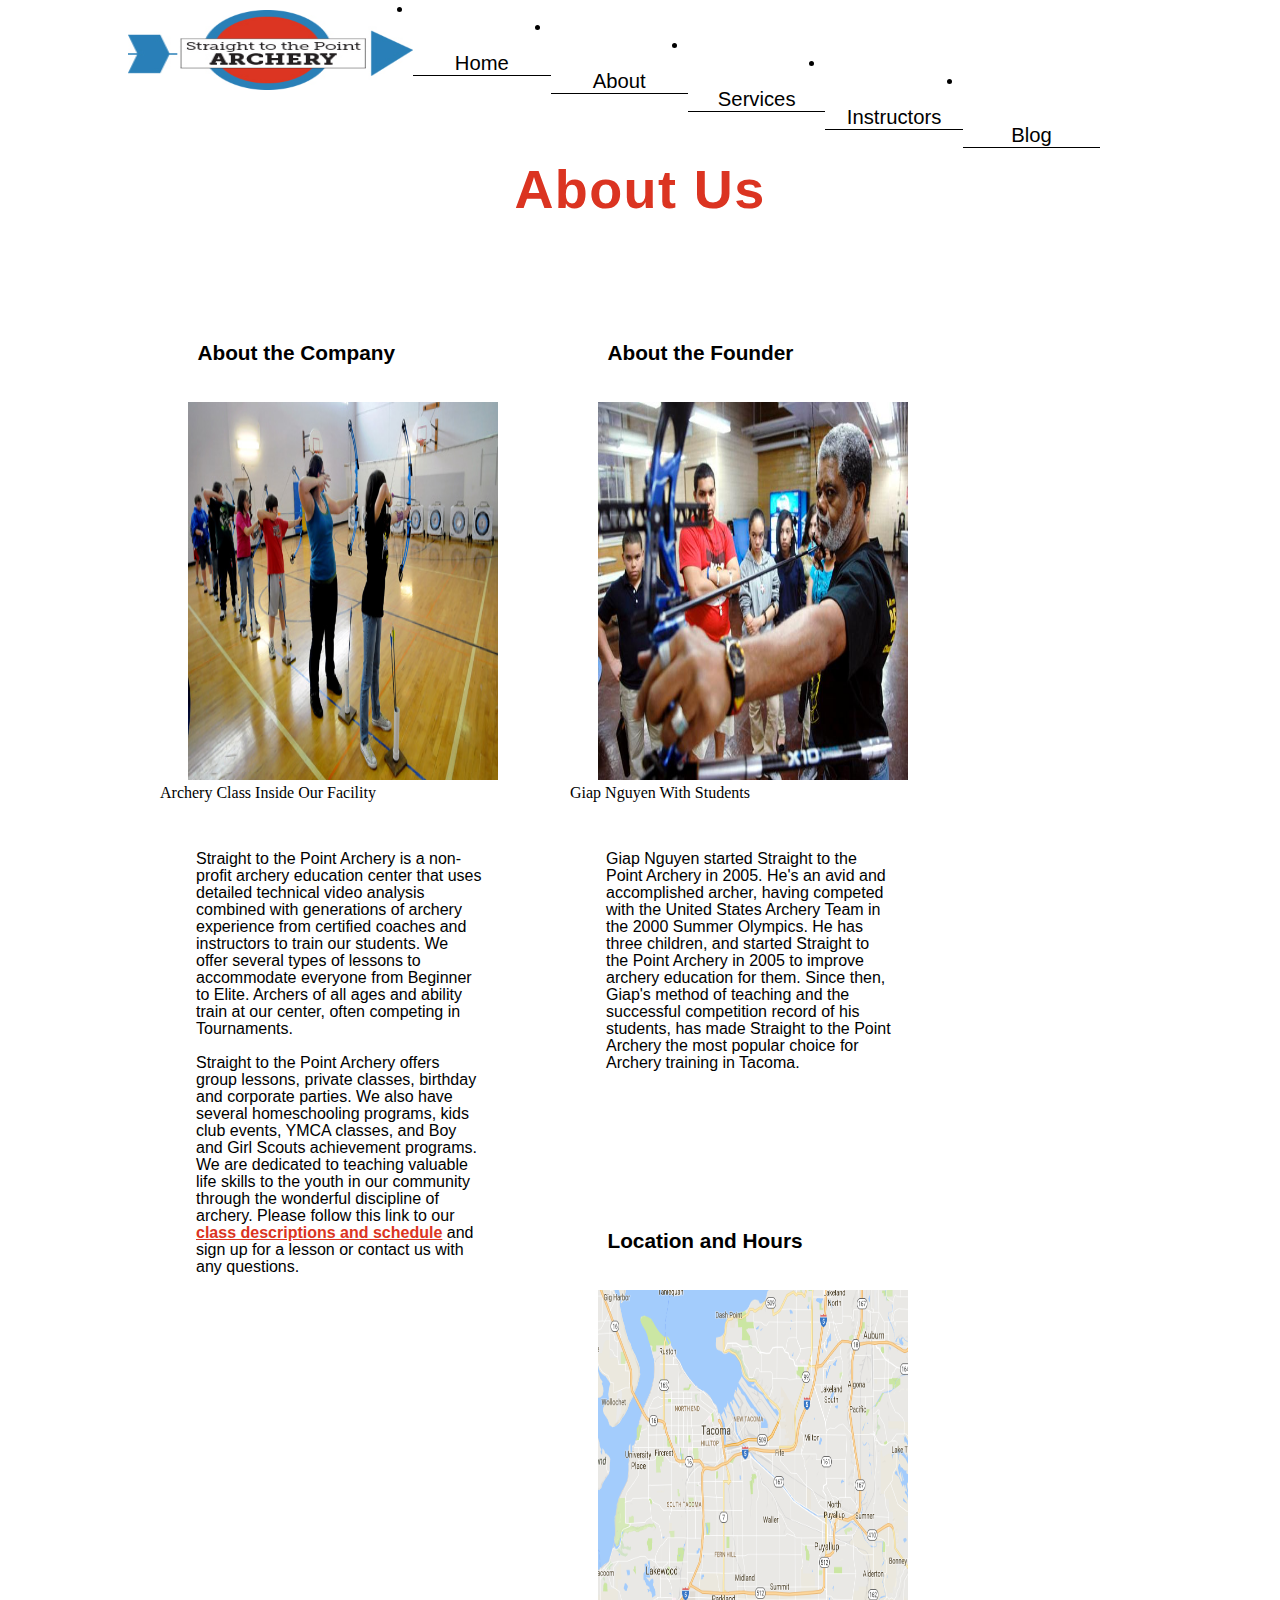
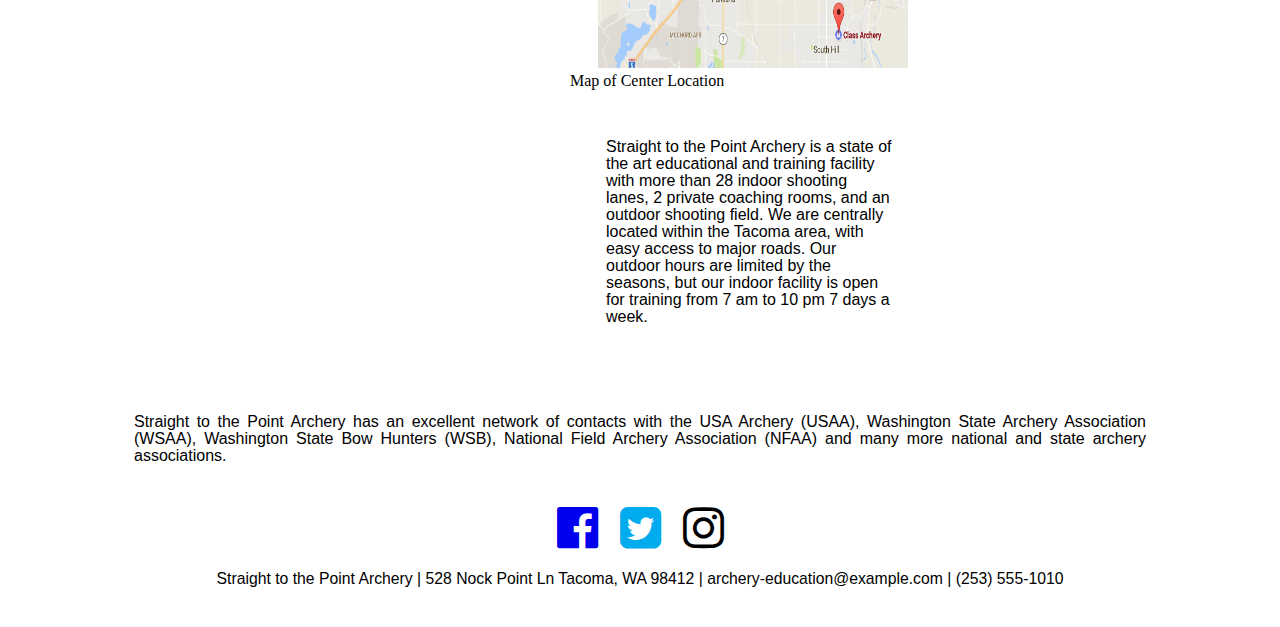
==== about.html @ cb6563d9 "Update about.html" ====
<!DOCTYPE html>
<html lang="en">
  
<head>
  <meta charset="utf-8"/>
  <title>About</title>
  <link rel="stylesheet" type="text/css" href="/meyer-reset.css">      
  <link rel="stylesheet" type="text/css" href="styles/font-awesome/css/font-awesome.min.css">
  <link rel="stylesheet" type="text/css" href="styles/stylesheet.css">
  <link rel="stylesheet" type="text/css" href="styles/header-footer.css">
  <link rel="stylesheet" type="text/css" href="styles/about-styles.css">
  
</head>
  
 <body>
   <article class="content-wrapper">
    <header>
      <!-- Logo and Nav will appear on the same "line", Header will appear below.  The logo and nav bar use responsive grids -->
      <a href="index.html"><img src="images/stplogo.jpg" alt="STP Archery Logo" id="logo" class="col span_2_of_7"></a> <!-- Make Logo Clickable and return to homepage -->
      <!-- Main navigation--> 
        <nav class="mainNav">
          <ul>
            <li><a href="index.html" class="col span_1_of_7">Home</a></li>
            <li><a href="about.html" class="col span_1_of_7">About</a></li>
            <li><a href="services.html" class="col span_1_of_7">Services</a></li>
            <li><a href="instructors.html" class="col span_1_of_7">Instructors</a></li>
            <li><a href="blog.html" class="col span_1_of_7">Blog</a></li>
          </ul>
        </nav>
      <!-- Main header on each page -->
      <h1 id="pageHeader">About Us</h1>
    </header>
   
  <div class="rowAbout">
  <section class="clearfix colAbout-1">
      <h2>About the Company</h2>
        
      <figure><img src="images/facility.jpg" alt="image of young archers training indoors" class="aboutphoto"><br>
        
             <figcaption>Archery Class Inside Our Facility</figcaption>
      </figure>
      
      <p class="mainAbout"> Straight to the Point Archery is a non-profit archery education center that uses detailed technical video analysis combined with generations of archery experience from certified coaches and instructors to train our students. We offer several types of lessons to accommodate everyone from Beginner to Elite. Archers of all ages and ability train at our center, often competing in Tournaments.<br>  
        
    <br>Straight to the Point Archery offers group lessons, private classes, birthday and corporate parties. We also have several homeschooling  programs, kids club events, YMCA classes, and Boy and Girl Scouts achievement programs. We are dedicated to teaching valuable life skills to the youth in our community through the wonderful discipline of archery. Please follow this link to our
        
        <a href="services.html" class=Aboutlink><strong>class descriptions and schedule</strong></a> 
        and sign up for a lesson or contact us with any questions.</p>
       
     </section><!-- include schedule link and facility -->
    
   <section class="clearfix colAbout-2">
        <h2>About the Founder</h2>
        
        <figure><img src="images/founder.jpg" alt="photo of Giap Nguyen aiming arrow teaching class" class="aboutphoto"><br>
        
                  <figcaption>Giap Nguyen With Students</figcaption>
        </figure>
   
      <p class="mainAbout">Giap Nguyen started Straight to the Point Archery in 2005. He's an avid and accomplished archer, having competed with the United States Archery Team in the 2000 Summer Olympics. He has three children, and  started Straight to the Point Archery in 2005 to improve archery education for them. Since then, Giap's method of teaching and the successful competition record of his students, has made Straight to the Point Archery the most popular choice for Archery training in Tacoma.</p>
     </section><!-- add links after merge -->
      
      <!-- include schedule link and facility -->
    
    
  <section class="clearfix colAbout-3">
        <h2>Location and Hours</h2>
        
        <figure><a href="#"><img src="images/map.png" alt="map of location" class="aboutphoto"></a><br>
        
                <figcaption>Map of Center Location</figcaption>
        </figure>
      
      <p class="mainAbout">Straight to the Point Archery is a state of the art educational and training facility with more than 28 indoor shooting lanes, 2 private coaching rooms, and an outdoor shooting field. We are centrally located within the Tacoma area, with easy access to major roads. Our outdoor hours are limited by the seasons, but our indoor facility is open for training from 7 am to 10 pm 7 days a week.</p>
        
   </section><!-- google maps -->
     </div>
   
   <aside>
     <p class="asideAbout">Straight to the Point Archery has an excellent network of contacts with the USA Archery (USAA), Washington State Archery Association (WSAA), Washington State Bow Hunters (WSB), National Field Archery Association (NFAA) and many more national and state archery associations. </p>
   </aside>
   
    
    <!-- add a link in the written descriptions for each image, add figcaption, float sections -->
   
 <footer class="clearfix">
      <nav id="footerNav">
        <a href="https://www.facebook.com/" target="_blank"><i class="fa fa-facebook-official fa-3x" aria-hidden="true"></i></a>
        <a href="https://twitter.com/" target="_blank"><i class="fa fa-twitter-square fa-3x" aria-hidden="true"></i></a>
        <a href="https://www.instagram.com" target="_blank"><i class="fa fa-instagram fa-3x" aria-hidden="true"></i></a>
      </nav>
      <!-- Email and Phone Number on click will automatically open a new email or start a phone call (assuming the client is a mobile device) respectively  -->
      <p>Straight to the Point Archery | 528 Nock Point Ln Tacoma, WA 98412 | <a href="mailto:archery-education@example.com">archery-education@example.com</a> | <a href="tel:(253)555-1010">(253) 555-1010</a></p>
    </footer>
 </article>
   
  </body>
</html>
---- styles/stylesheet.css ----
* {
  margin: 0 auto;
  padding: 0;
  box-sizing: border-box;
}

.content-wrapper {
  width: 80%;
  margin: auto;
}

.mainNav a {
  text-align: center;
  font-size: 3vh;
  margin-top: 5.1%;
  text-decoration: none;
  color: black;
}

#pageHeader {
  clear: both;
  text-align: center;
  font-size: 6vh;
  margin: 0px 0px 10px 0px;
}

a img {
  height: 80px;
}

h1 {
  color: #db3421;
  margin: 0px 0px 20px 0px;
  font-family: sans-serif;
  letter-spacing: 1.4px;
}

figure img {
  height: 190px;
  margin: 0px 20px 0px 10px;
  padding: 0px 50px 0px 18px;
}

h3 {
  font-family: sans-serif;
  text-align: center;
  margin: 5px 0px 10px 0px;
  font-weight: normal;
  font-size: 22px;
}

p {
  font-family: sans-serif;
  text-align: justify;
  font-size: 16px;
  margin: 0px 0px 40px 0px;
  padding: 0px 6px 0px 6px;
  line-height: 17px;
}

i {
  margin: 0px 9px 18px 9px;
}

footer #footerNav {
  text-align: center;
  clear: both;
}
footer p, footer p a {
  text-align: center;
  font-size: 1.75vh;
  text-decoration: none;
  color: black;
}
.fa-facebook-square {
    color: #3b5998;
}
.fa-twitter-square {
    color: #00aced;
}
.fa-instagram { 
  color: black; 
}


/*  SECTIONS  */
.section {
	clear: both;
	padding: 0px;
	margin: 0px;
}

/*  COLUMN SETUP  */
.col {
	display: block;
	float:left;
	margin: 1% 0% 1% 1%;
}
.col:first-child { margin-left: 0; }

/*  GROUPING  */

/*  GRID OF SEVEN  */
.span_7_of_7 {
	width: 100%;
}

.span_6_of_7 {
  	width: 85.57%;
}

.span_5_of_7 {
  	width: 71.14%;
}

.span_4_of_7 {
  	width: 56.71%;
}

.span_3_of_7 {
  	width: 42.28%;
}

.span_2_of_7 {
  	width: 27.85%;
}

.span_1_of_7 {
  width: 13.42%;
  border-bottom: 1px black solid;
}

/* Every row is 90% as wide as it's parent, the <article> */

figure.row {
  width: 90%;
  margin: auto;
}

/* clearfix styles to keep the row figures from collapsing, since all their children are floated */
figure.row:after {
  content:"";
  display: table;
  clear: both;
}

/* this selector selects all figures that have a class name beginning with 'col2_'

^ = means it is the regular expression syntax, another way of saying "starts with this string" */

figure[class^='col2_'] {
  float: left;
  background-color: white;
  border: 2px solid white;
}

figure.col2_1_of_3 {
  width: 33.3333%;
}
figure.col2_1_of_2 {
  width: 50%;
}
figure.col2_1_of_4 {
  width: 25%;
}
figure.col2_3_of_4 {
  width: 75%;
}



/*  GO FULL WIDTH BELOW 480 PIXELS */
@media only screen and (max-width: 480px) {
  .col {  margin: 1% 0 1% 0%; }
  .span_1_of_7, .span_2_of_7, .span_3_of_7, .span_4_of_7, .span_5_of_7, .span_6_of_7, .span_7_of_7 { width: 100%; }
  #mainNav a {font-size: 2em;}
  .span_1_of_7 {border: none;}
}
---- styles/header-footer.css ----
/* Content wrapper for all html pages */
.content-wrapper {
  width: 80%;
  margin: auto;
}

/* Reusable code for all headers and footers */
.mainNav a {
  text-align: center;
  font-family: 'Source Sans Pro', sans-serif;
  font-size: 2.25vh;
  margin-top: 5.1%;
  text-decoration: none;
  color: black;
}
#pageHeader {
  clear: both;
  text-align: center;
  font-size: 6vh;
  font-family: 'Source Sans Pro', sans-serif;
  color: #db3421;
  margin-bottom: 5%;
}
footer {
  clear: both;
}
footer #footerNav {
  text-align: center;
}
footer p, footer p a {
  text-align: center;
  font-size: 1.75vh;
  font-family: 'Source Sans Pro', sans-serif;
  text-decoration: none;
  color: black;
}

/* Set the colors of the company logos */
.fa-facebook-square {
    color: #3b5998;
}
.fa-twitter-square {
    color: #00aced;
}
.fa-instagram { 
  color: black; 
}

/* Code for responsive grids.  Remove the classes not in use on these pages (e.g. span_3_of_7).  Group of 7 is in use on all site headers while group of 3 is used by the blog specifically */ 

/*  SECTIONS  */
.section {
	clear: both;
	padding: 0px;
	margin: 0px;
}

/*  COLUMN SETUP  */
.col {
	display: block;
	float:left;
	margin: 1% 0 1% 1%;
}
.col:first-child { margin-left: 0; }

/*  GROUPING  */
.group:before,
.group:after { content:""; display:table; }
.group:after { clear:both;}
.group { zoom:1; /* For IE 6/7 */ }
/*  GRID OF SEVEN  */

.span_2_of_7 {
  	width: 27.85%;
}

.span_1_of_7 {
  width: 13.42%;
  border-bottom: 1px black solid;
}

/*  GO FULL WIDTH BELOW 720 PIXELS and change some formating when on mobile */
@media only screen and (max-width: 720px) {
  .col {  margin: 1% 0 1% 0%; }
  .span_1_of_7, .span_2_of_7{ width: 100%; }

  .mainNav a {font-size: 4vh;}
  .span_1_of_7 {border: none;}
}
---- styles/about-styles.css ----
* {
    box-sizing: border-box;
}

body {
      margin: 0;
      padding: 0;
}
.content-wrapper {
                  width:80%;
                  margin:auto;
}
h1 {
    text-align:center;
    font-family: "Source Sans Pro", sans-serif;
    color: #db3421;
    background-color: white;
    font-size: 2.5rem;
    padding: inherit;
    margin: auto;
}


.rowAbout::after {
              content: "";
              clear: both;
              display: table;
}
.colAbout-1 {width:33.33%;}
.colAbout-2 {width:66.66%;}
.colAbout-3 {width:99.99%;}

[class*="colAbout-"] {
        width:42vh;
        float:left;
        display:inline;
        padding:1em;
        margin:1em;
}


.clearfix:after {
  content: "";    
  display: block;    
  clear: all; 
}

h2 {
  font-family: 'Source Sans Pro', sans-serif;
  text-align:left;
  font-size: 1.3rem;
  padding: .5em;
  margin: 1.3em;
}

.aboutphoto { 
      width: 42vh;
      height: 42vh;
 
}
.Aboutlink {
      color:#db3421;
      background-color: white;
      
}

.mainAbout {
  font-family:'Source Sans Pro', sans-serif;
  font-size: 1rem;
  text-align:left;
  padding: 1em;
  margin-left: 1.25em;
  margin-right: .5em;
  margin-top: 2em
}

.asideAbout {
  clear:both;
}


footer {
  clear:both;
}
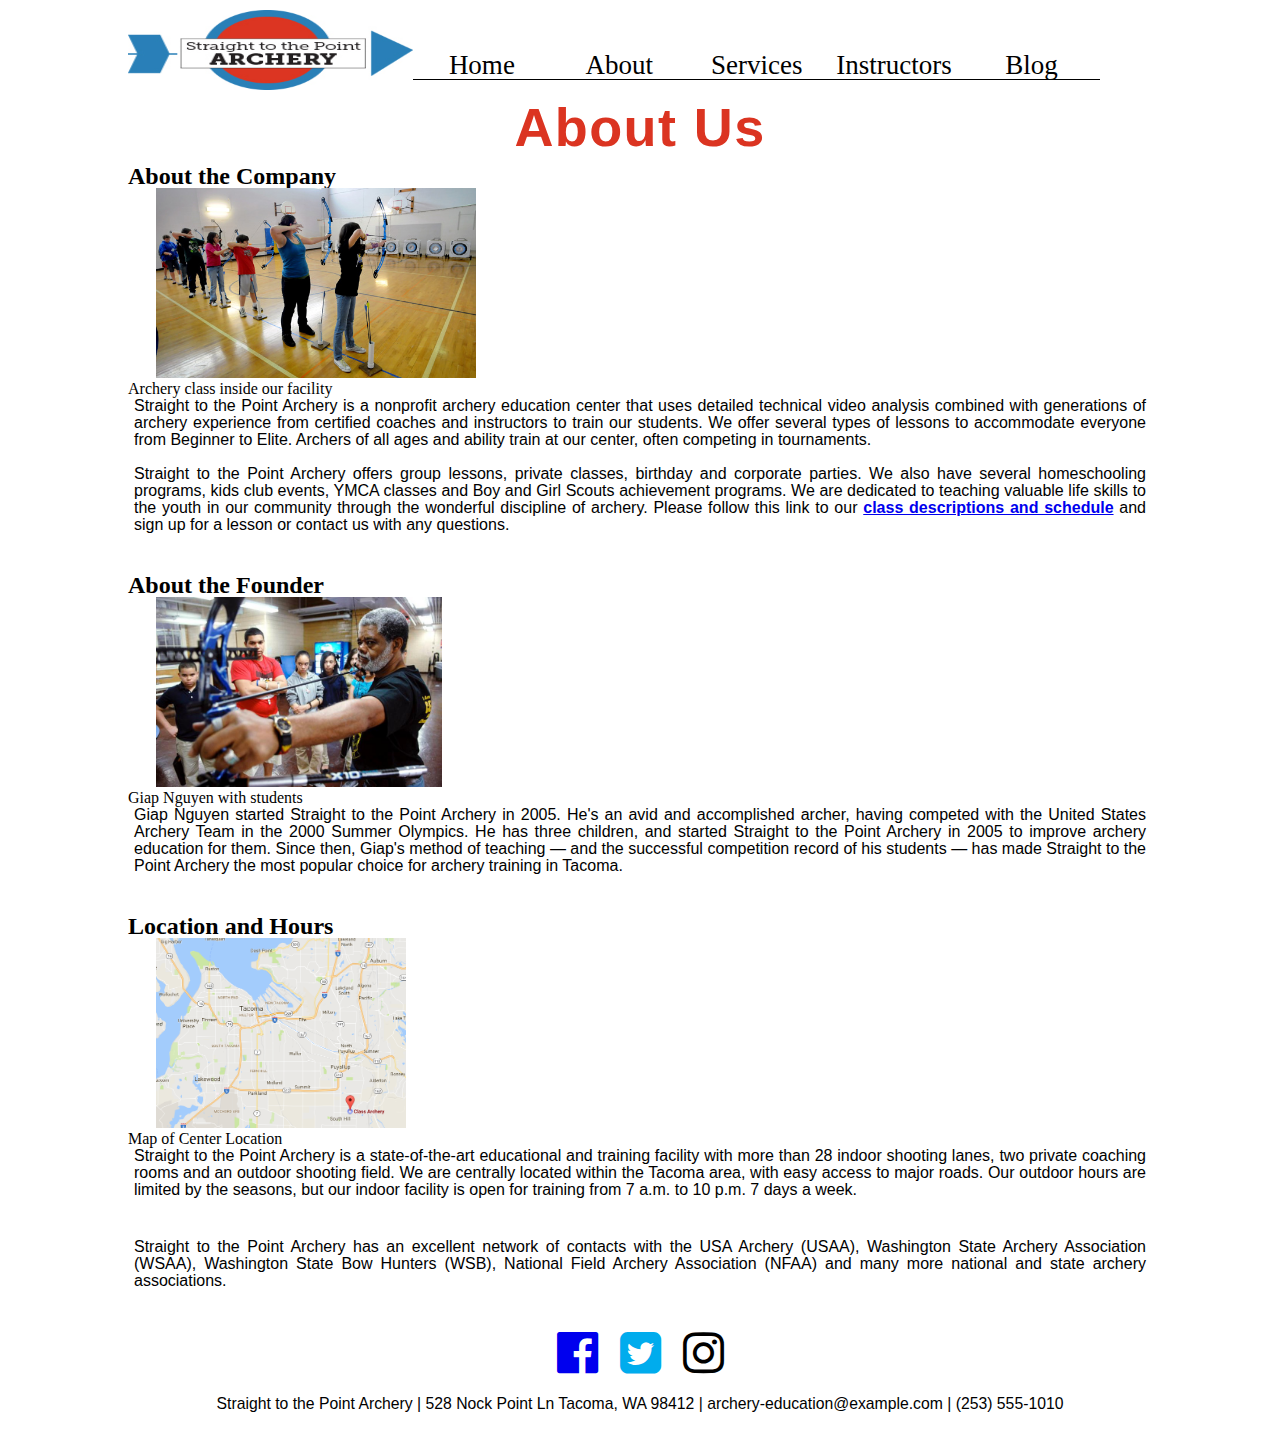
==== commit a8605e7d: "Merge branch 'master' into cye-working" ====
--- a/about.html
+++ b/about.html
@@ -2,31 +2,32 @@
 <html lang="en">
   
 <head>
-  <meta charset="utf-8"/>
+  <meta charset="UTF-8"/>
   <title>About</title>
-  <link rel="stylesheet" type="text/css" href="/meyer-reset.css">      
+<link href="https://fonts.googleapis.com/css?family=Source+Sans+Pro:400,600,900" rel="stylesheet">
+  <link rel="stylesheet" type="text/css" href="styles/meyer-reset.css">
   <link rel="stylesheet" type="text/css" href="styles/font-awesome/css/font-awesome.min.css">
   <link rel="stylesheet" type="text/css" href="styles/stylesheet.css">
-  <link rel="stylesheet" type="text/css" href="styles/header-footer.css">
+  <link rel="stylesheet" type="text/css" href="styles/header-footer.css>
   <link rel="stylesheet" type="text/css" href="styles/about-styles.css">
   
 </head>
   
  <body>
-   <article class="content-wrapper">
-    <header>
-      <!-- Logo and Nav will appear on the same "line", Header will appear below.  The logo and nav bar use responsive grids -->
-      <a href="index.html"><img src="images/stplogo.jpg" alt="STP Archery Logo" id="logo" class="col span_2_of_7"></a> <!-- Make Logo Clickable and return to homepage -->
-      <!-- Main navigation--> 
-        <nav class="mainNav">
-          <ul>
-            <li><a href="index.html" class="col span_1_of_7">Home</a></li>
-            <li><a href="about.html" class="col span_1_of_7">About</a></li>
-            <li><a href="services.html" class="col span_1_of_7">Services</a></li>
-            <li><a href="instructors.html" class="col span_1_of_7">Instructors</a></li>
-            <li><a href="blog.html" class="col span_1_of_7">Blog</a></li>
-          </ul>
-        </nav>
+    <article class="content-wrapper">
+  <header>
+    <!-- Logo and Nav will appear on the same "line", Header will appear below.  The logo and nav bar use responsive grids -->
+    <a href="index.html"><img src="images/stplogo.jpg" alt="STP Archery Logo" id="logo" class="col span_2_of_7"></a> <!-- Make Logo Clickable and return to homepage -->
+    <!-- Main navigation -->
+      <nav class="mainNav">
+        <ul>
+          <li><a href="index.html" class="col span_1_of_7">Home</a></li>
+          <li><a href="about.html" class="col span_1_of_7">About</a></li>
+          <li><a href="services.html" class="col span_1_of_7">Services</a></li>
+          <li><a href="instructors.html" class="col span_1_of_7">Instructors</a></li>
+          <li><a href="blog.html" class="col span_1_of_7">Blog</a></li>
+        </ul>
+      </nav>
       <!-- Main header on each page -->
       <h1 id="pageHeader">About Us</h1>
     </header>
@@ -37,12 +38,12 @@
         
       <figure><img src="images/facility.jpg" alt="image of young archers training indoors" class="aboutphoto"><br>
         
-             <figcaption>Archery Class Inside Our Facility</figcaption>
+             <figcaption>Archery class inside our facility</figcaption>
       </figure>
       
-      <p class="mainAbout"> Straight to the Point Archery is a non-profit archery education center that uses detailed technical video analysis combined with generations of archery experience from certified coaches and instructors to train our students. We offer several types of lessons to accommodate everyone from Beginner to Elite. Archers of all ages and ability train at our center, often competing in Tournaments.<br>  
+      <p class="mainAbout"> Straight to the Point Archery is a nonprofit archery education center that uses detailed technical video analysis combined with generations of archery experience from certified coaches and instructors to train our students. We offer several types of lessons to accommodate everyone from Beginner to Elite. Archers of all ages and ability train at our center, often competing in tournaments.<br>  
         
-    <br>Straight to the Point Archery offers group lessons, private classes, birthday and corporate parties. We also have several homeschooling  programs, kids club events, YMCA classes, and Boy and Girl Scouts achievement programs. We are dedicated to teaching valuable life skills to the youth in our community through the wonderful discipline of archery. Please follow this link to our
+    <br>Straight to the Point Archery offers group lessons, private classes, birthday and corporate parties. We also have several homeschooling  programs, kids club events, YMCA classes and Boy and Girl Scouts achievement programs. We are dedicated to teaching valuable life skills to the youth in our community through the wonderful discipline of archery. Please follow this link to our
         
         <a href="services.html" class=Aboutlink><strong>class descriptions and schedule</strong></a> 
         and sign up for a lesson or contact us with any questions.</p>
@@ -54,10 +55,10 @@
         
         <figure><img src="images/founder.jpg" alt="photo of Giap Nguyen aiming arrow teaching class" class="aboutphoto"><br>
         
-                  <figcaption>Giap Nguyen With Students</figcaption>
+                  <figcaption>Giap Nguyen with students</figcaption>
         </figure>
    
-      <p class="mainAbout">Giap Nguyen started Straight to the Point Archery in 2005. He's an avid and accomplished archer, having competed with the United States Archery Team in the 2000 Summer Olympics. He has three children, and  started Straight to the Point Archery in 2005 to improve archery education for them. Since then, Giap's method of teaching and the successful competition record of his students, has made Straight to the Point Archery the most popular choice for Archery training in Tacoma.</p>
+      <p class="mainAbout">Giap Nguyen started Straight to the Point Archery in 2005. He's an avid and accomplished archer, having competed with the United States Archery Team in the 2000 Summer Olympics. He has three children, and  started Straight to the Point Archery in 2005 to improve archery education for them. Since then, Giap's method of teaching — and the successful competition record of his students — has made Straight to the Point Archery the most popular choice for archery training in Tacoma.</p>
      </section><!-- add links after merge -->
       
       <!-- include schedule link and facility -->
@@ -71,7 +72,7 @@
                 <figcaption>Map of Center Location</figcaption>
         </figure>
       
-      <p class="mainAbout">Straight to the Point Archery is a state of the art educational and training facility with more than 28 indoor shooting lanes, 2 private coaching rooms, and an outdoor shooting field. We are centrally located within the Tacoma area, with easy access to major roads. Our outdoor hours are limited by the seasons, but our indoor facility is open for training from 7 am to 10 pm 7 days a week.</p>
+      <p class="mainAbout">Straight to the Point Archery is a state-of-the-art educational and training facility with more than 28 indoor shooting lanes, two private coaching rooms and an outdoor shooting field. We are centrally located within the Tacoma area, with easy access to major roads. Our outdoor hours are limited by the seasons, but our indoor facility is open for training from 7 a.m. to 10 p.m. 7 days a week.</p>
         
    </section><!-- google maps -->
      </div>
@@ -83,6 +84,9 @@
     
     <!-- add a link in the written descriptions for each image, add figcaption, float sections -->
    
+
+                          
+                          
  <footer class="clearfix">
       <nav id="footerNav">
         <a href="https://www.facebook.com/" target="_blank"><i class="fa fa-facebook-official fa-3x" aria-hidden="true"></i></a>
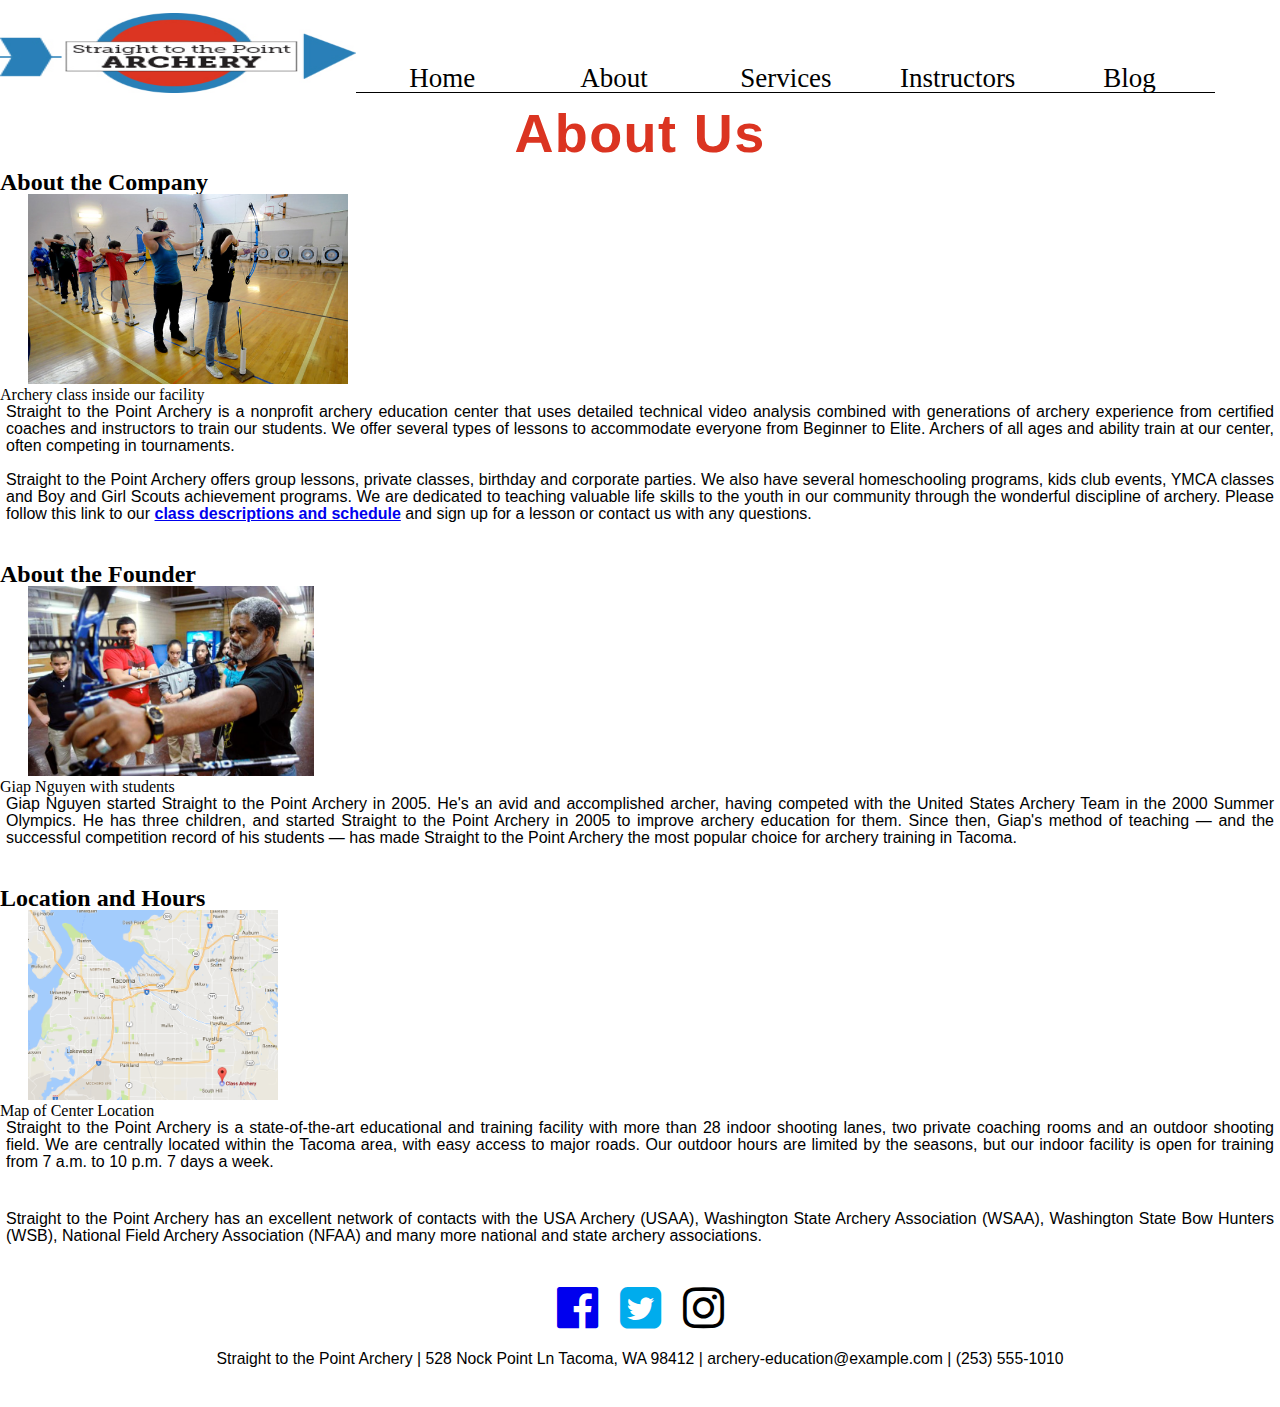
==== commit ef0a2663: "Update about.html" ====
--- a/about.html
+++ b/about.html
@@ -4,12 +4,12 @@
 <head>
   <meta charset="UTF-8"/>
   <title>About</title>
-<link href="https://fonts.googleapis.com/css?family=Source+Sans+Pro:400,600,900" rel="stylesheet">
+  <link href="https://fonts.googleapis.com/css?family=Source+Sans+Pro:400,600,900" rel="stylesheet">
   <link rel="stylesheet" type="text/css" href="styles/meyer-reset.css">
   <link rel="stylesheet" type="text/css" href="styles/font-awesome/css/font-awesome.min.css">
   <link rel="stylesheet" type="text/css" href="styles/stylesheet.css">
   <link rel="stylesheet" type="text/css" href="styles/header-footer.css>
-  <link rel="stylesheet" type="text/css" href="styles/about-styles.css">
+  <link rel="stylesheet" type="text/css" href="styles/about-styles.css>
   
 </head>
   
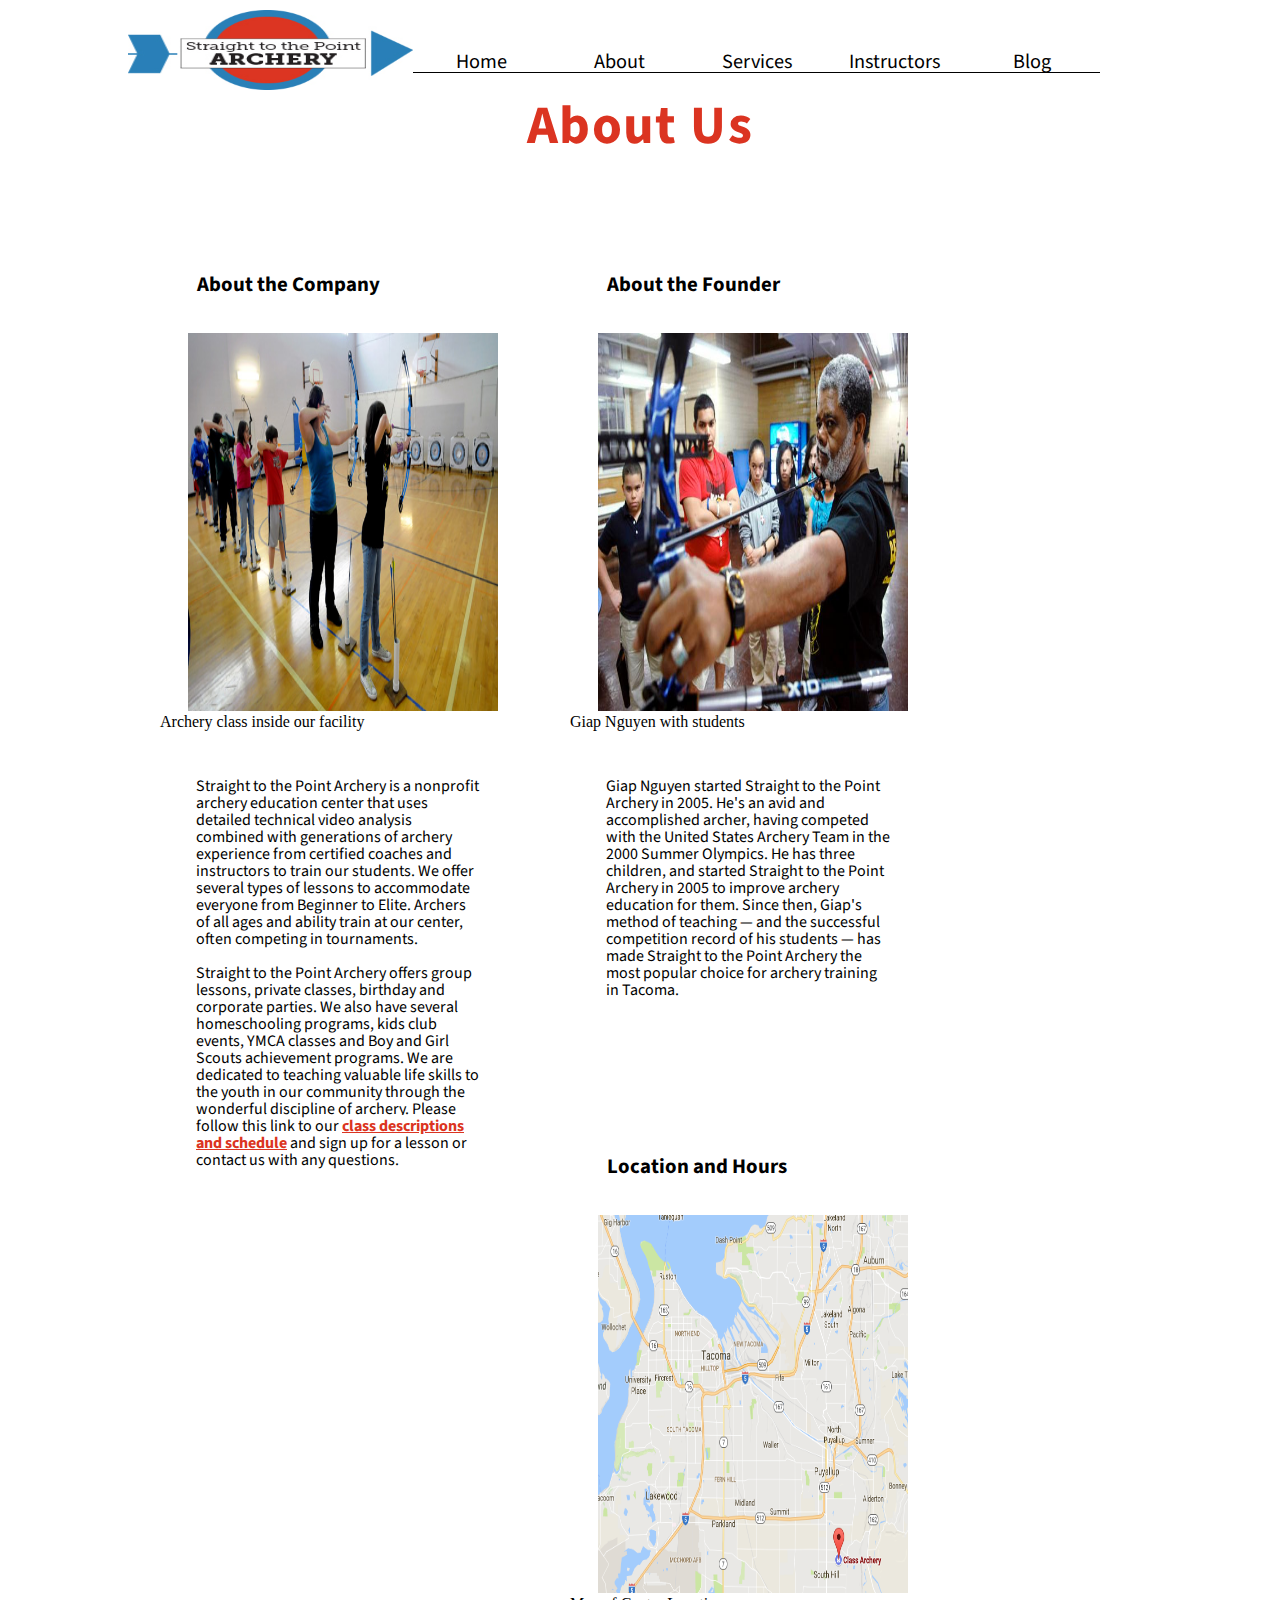
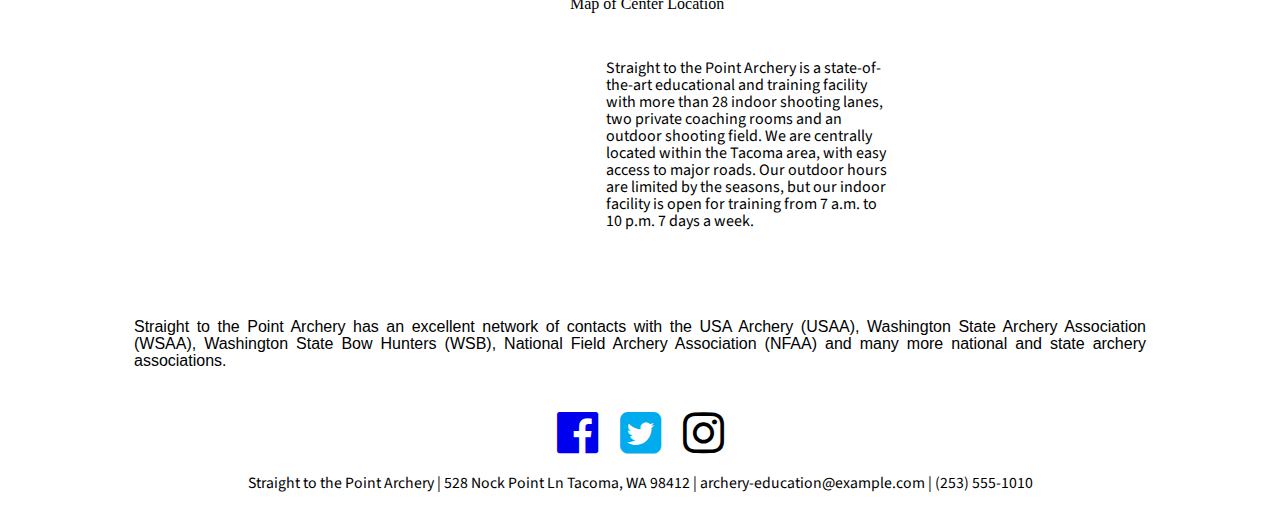
==== commit 180f6d8e: "Update about.html" ====
--- a/about.html
+++ b/about.html
@@ -4,12 +4,13 @@
 <head>
   <meta charset="UTF-8"/>
   <title>About</title>
-  <link href="https://fonts.googleapis.com/css?family=Source+Sans+Pro:400,600,900" rel="stylesheet">
+  
   <link rel="stylesheet" type="text/css" href="styles/meyer-reset.css">
   <link rel="stylesheet" type="text/css" href="styles/font-awesome/css/font-awesome.min.css">
+  <link href="https://fonts.googleapis.com/css?family=Source+Sans+Pro:400,600,900" rel="stylesheet">
   <link rel="stylesheet" type="text/css" href="styles/stylesheet.css">
-  <link rel="stylesheet" type="text/css" href="styles/header-footer.css>
-  <link rel="stylesheet" type="text/css" href="styles/about-styles.css>
+  <link rel="stylesheet" type="text/css" href="styles/header-footer.css">
+  <link rel="stylesheet" type="text/css" href="styles/about-styles.css">
   
 </head>
   
--- a/styles/header-footer.css
+++ b/styles/header-footer.css
@@ -0,0 +1,90 @@
+
+/* Content wrapper for all html pages */
+.content-wrapper {
+  width: 80%;
+  margin: auto;
+}
+
+/* Reusable code for all headers and footers */
+.mainNav a {
+  text-align: center;
+  font-family: 'Source Sans Pro', sans-serif;
+  font-size: 2.25vh;
+  margin-top: 5.1%;
+  text-decoration: none;
+  color: black;
+}
+#pageHeader {
+  clear: both;
+  text-align: center;
+  font-size: 6vh;
+  font-family: 'Source Sans Pro', sans-serif;
+  color: #db3421;
+  margin-bottom: 5%;
+}
+footer {
+  clear: both;
+}
+footer #footerNav {
+  text-align: center;
+}
+footer p, footer p a {
+  text-align: center;
+  font-size: 1.75vh;
+  font-family: 'Source Sans Pro', sans-serif;
+  text-decoration: none;
+  color: black;
+}
+
+/* Set the colors of the company logos */
+.fa-facebook-square {
+    color: #3b5998;
+}
+.fa-twitter-square {
+    color: #00aced;
+}
+.fa-instagram { 
+  color: black; 
+}
+
+/* Code for responsive grids.  Remove the classes not in use on these pages (e.g. span_3_of_7).  Group of 7 is in use on all site headers while group of 3 is used by the blog specifically */ 
+
+/*  SECTIONS  */
+.section {
+	clear: both;
+	padding: 0px;
+	margin: 0px;
+}
+
+/*  COLUMN SETUP  */
+.col {
+	display: block;
+	float:left;
+	margin: 1% 0 1% 1%;
+}
+.col:first-child { margin-left: 0; }
+
+/*  GROUPING  */
+.group:before,
+.group:after { content:""; display:table; }
+.group:after { clear:both;}
+.group { zoom:1; /* For IE 6/7 */ }
+/*  GRID OF SEVEN  */
+
+.span_2_of_7 {
+  	width: 27.85%;
+}
+
+.span_1_of_7 {
+  width: 13.42%;
+  border-bottom: 1px black solid;
+}
+
+/*  GO FULL WIDTH BELOW 720 PIXELS and change some formating when on mobile */
+@media only screen and (max-width: 720px) {
+  .col {  margin: 1% 0 1% 0%; }
+  .span_1_of_7, .span_2_of_7{ width: 100%; }
+
+  .mainNav a {font-size: 4vh;}
+  .span_1_of_7 {border: none;}
+}--- a/styles/about-styles.css
+++ b/styles/about-styles.css
@@ -0,0 +1,87 @@
+* {
+    box-sizing: border-box;
+}
+
+body {
+      margin: 0;
+      padding: 0;
+}
+.content-wrapper {
+                  width:80%;
+                  margin:auto;
+}
+h1 {
+    text-align:center;
+    font-family: "Source Sans Pro", sans-serif;
+    color: #db3421;
+    background-color: white;
+    font-size: 2.5rem;
+    padding: inherit;
+    margin: auto;
+}
+
+
+.rowAbout::after {
+              content: "";
+              clear: both;
+              display: table;
+}
+.colAbout-1 {width:33.33%;}
+.colAbout-2 {width:66.66%;}
+.colAbout-3 {width:99.99%;}
+
+[class*="colAbout-"] {
+        width:42vh;
+        float:left;
+        display:inline;
+        padding:1em;
+        margin:1em;
+}
+
+
+.clearfix:after {
+  content: "";    
+  display: block;    
+  clear: all; 
+}
+
+h2 {
+  font-family: 'Source Sans Pro', sans-serif;
+  text-align:left;
+  font-size: 1.3rem;
+  padding: .5em;
+  margin: 1.3em;
+}
+
+.aboutphoto { 
+      width: 42vh;
+      height: 42vh;
+ 
+}
+.Aboutlink {
+      color:#db3421;
+      background-color: white;
+      
+}
+
+.mainAbout {
+  font-family:'Source Sans Pro', sans-serif;
+  font-size: 1rem;
+  text-align:left;
+  padding: 1em;
+  margin-left: 1.25em;
+  margin-right: .5em;
+  margin-top: 2em
+}
+
+.asideAbout {
+  clear:both;
+}
+
+
+footer {
+  clear:both;
+}
+
+
+
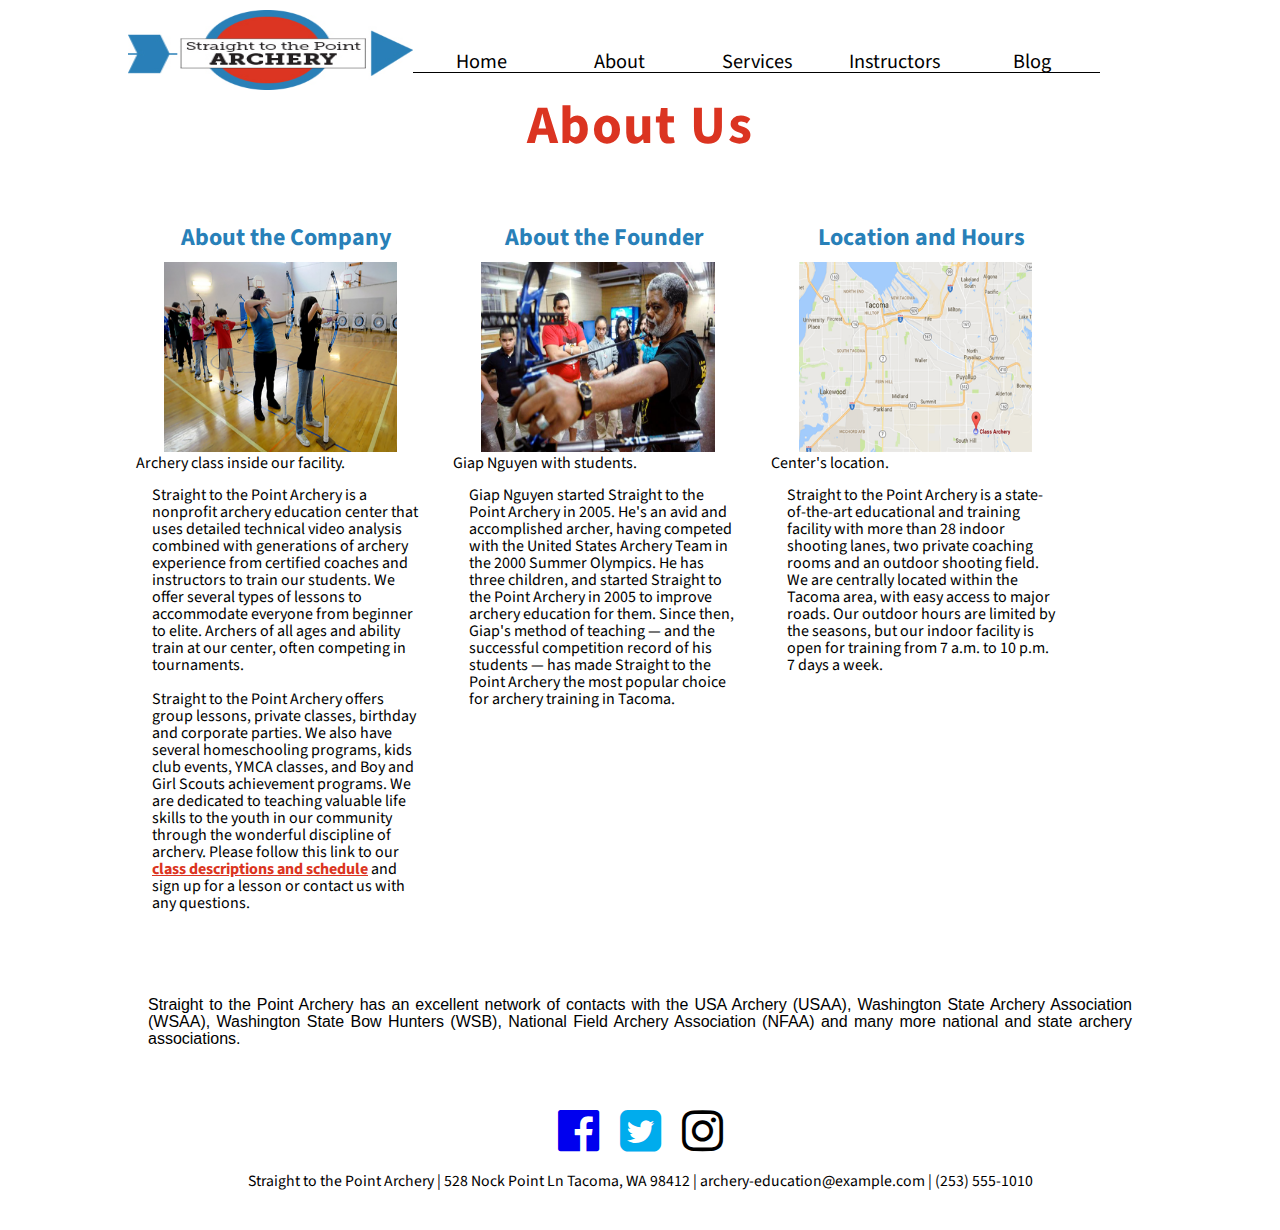
==== commit d1c38e75: "Font/styles fixes" ====
--- a/about.html
+++ b/about.html
@@ -2,33 +2,32 @@
 <html lang="en">
   
 <head>
-  <meta charset="UTF-8"/>
+  <meta charset="utf-8"/>
   <title>About</title>
-  
+  <link href="https://fonts.googleapis.com/css?family=Source+Sans+Pro:400,600,900" rel="stylesheet">
   <link rel="stylesheet" type="text/css" href="styles/meyer-reset.css">
   <link rel="stylesheet" type="text/css" href="styles/font-awesome/css/font-awesome.min.css">
-  <link href="https://fonts.googleapis.com/css?family=Source+Sans+Pro:400,600,900" rel="stylesheet">
   <link rel="stylesheet" type="text/css" href="styles/stylesheet.css">
+  <link rel="stylesheet" type="text/css" href="styles/about-styles.css">
   <link rel="stylesheet" type="text/css" href="styles/header-footer.css">
-  <link rel="stylesheet" type="text/css" href="styles/about-styles.css">
   
 </head>
   
  <body>
-    <article class="content-wrapper">
-  <header>
-    <!-- Logo and Nav will appear on the same "line", Header will appear below.  The logo and nav bar use responsive grids -->
-    <a href="index.html"><img src="images/stplogo.jpg" alt="STP Archery Logo" id="logo" class="col span_2_of_7"></a> <!-- Make Logo Clickable and return to homepage -->
-    <!-- Main navigation -->
-      <nav class="mainNav">
-        <ul>
-          <li><a href="index.html" class="col span_1_of_7">Home</a></li>
-          <li><a href="about.html" class="col span_1_of_7">About</a></li>
-          <li><a href="services.html" class="col span_1_of_7">Services</a></li>
-          <li><a href="instructors.html" class="col span_1_of_7">Instructors</a></li>
-          <li><a href="blog.html" class="col span_1_of_7">Blog</a></li>
-        </ul>
-      </nav>
+   <article class="content-wrapper">
+    <header>
+      <!-- Logo and Nav will appear on the same "line", Header will appear below.  The logo and nav bar use responsive grids -->
+      <a href="index.html"><img src="images/stplogo.jpg" alt="STP Archery Logo" id="logo" class="col span_2_of_7"></a> <!-- Make Logo Clickable and return to homepage -->
+      <!-- Main navigation--> 
+        <nav class="mainNav">
+          <ul>
+            <li><a href="index.html" class="col span_1_of_7">Home</a></li>
+            <li><a href="about.html" class="col span_1_of_7">About</a></li>
+            <li><a href="services.html" class="col span_1_of_7">Services</a></li>
+            <li><a href="instructors.html" class="col span_1_of_7">Instructors</a></li>
+            <li><a href="blog.html" class="col span_1_of_7">Blog</a></li>
+          </ul>
+        </nav>
       <!-- Main header on each page -->
       <h1 id="pageHeader">About Us</h1>
     </header>
@@ -37,14 +36,14 @@
   <section class="clearfix colAbout-1">
       <h2>About the Company</h2>
         
-      <figure><img src="images/facility.jpg" alt="image of young archers training indoors" class="aboutphoto"><br>
+      <figure><img src="images/facility_cropped.jpg" alt="image of young archers training indoors" class="aboutphoto"><br>
         
-             <figcaption>Archery class inside our facility</figcaption>
+        <figcaption>Archery class inside our facility.</figcaption>
       </figure>
       
-      <p class="mainAbout"> Straight to the Point Archery is a nonprofit archery education center that uses detailed technical video analysis combined with generations of archery experience from certified coaches and instructors to train our students. We offer several types of lessons to accommodate everyone from Beginner to Elite. Archers of all ages and ability train at our center, often competing in tournaments.<br>  
+      <p class="mainAbout"> Straight to the Point Archery is a nonprofit archery education center that uses detailed technical video analysis combined with generations of archery experience from certified coaches and instructors to train our students. We offer several types of lessons to accommodate everyone from beginner to elite. Archers of all ages and ability train at our center, often competing in tournaments.<br>  
         
-    <br>Straight to the Point Archery offers group lessons, private classes, birthday and corporate parties. We also have several homeschooling  programs, kids club events, YMCA classes and Boy and Girl Scouts achievement programs. We are dedicated to teaching valuable life skills to the youth in our community through the wonderful discipline of archery. Please follow this link to our
+    <br>Straight to the Point Archery offers group lessons, private classes, birthday and corporate parties. We also have several homeschooling  programs, kids club events, YMCA classes, and Boy and Girl Scouts achievement programs. We are dedicated to teaching valuable life skills to the youth in our community through the wonderful discipline of archery. Please follow this link to our
         
         <a href="services.html" class=Aboutlink><strong>class descriptions and schedule</strong></a> 
         and sign up for a lesson or contact us with any questions.</p>
@@ -56,22 +55,22 @@
         
         <figure><img src="images/founder.jpg" alt="photo of Giap Nguyen aiming arrow teaching class" class="aboutphoto"><br>
         
-                  <figcaption>Giap Nguyen with students</figcaption>
+          <figcaption>Giap Nguyen with students.</figcaption>
         </figure>
    
-      <p class="mainAbout">Giap Nguyen started Straight to the Point Archery in 2005. He's an avid and accomplished archer, having competed with the United States Archery Team in the 2000 Summer Olympics. He has three children, and  started Straight to the Point Archery in 2005 to improve archery education for them. Since then, Giap's method of teaching — and the successful competition record of his students — has made Straight to the Point Archery the most popular choice for archery training in Tacoma.</p>
+      <p class="mainAbout">Giap Nguyen started Straight to the Point Archery in 2005. He's an avid and accomplished archer, having competed with the United States Archery Team in the 2000 Summer Olympics. He has three children, and  started Straight to the Point Archery in 2005 to improve archery education for them. Since then, Giap's method of teaching — and the successful competition record of his students — has made Straight to the Point Archery the most popular choice for archery training in Tacoma.</p>
      </section><!-- add links after merge -->
       
       <!-- include schedule link and facility -->
     
     
   <section class="clearfix colAbout-3">
-        <h2>Location and Hours</h2>
+      <h2>Location and Hours</h2>
         
-        <figure><a href="#"><img src="images/map.png" alt="map of location" class="aboutphoto"></a><br>
+      <figure><a href="#"><img src="images/map.png" alt="map of location" class="aboutphoto"></a><br>
         
-                <figcaption>Map of Center Location</figcaption>
-        </figure>
+        <figcaption>Center's location.</figcaption>
+      </figure>
       
       <p class="mainAbout">Straight to the Point Archery is a state-of-the-art educational and training facility with more than 28 indoor shooting lanes, two private coaching rooms and an outdoor shooting field. We are centrally located within the Tacoma area, with easy access to major roads. Our outdoor hours are limited by the seasons, but our indoor facility is open for training from 7 a.m. to 10 p.m. 7 days a week.</p>
         
@@ -85,10 +84,7 @@
     
     <!-- add a link in the written descriptions for each image, add figcaption, float sections -->
    
-
-                          
-                          
- <footer class="clearfix">
+   <footer class="clearfix">
       <nav id="footerNav">
         <a href="https://www.facebook.com/" target="_blank"><i class="fa fa-facebook-official fa-3x" aria-hidden="true"></i></a>
         <a href="https://twitter.com/" target="_blank"><i class="fa fa-twitter-square fa-3x" aria-hidden="true"></i></a>
@@ -96,7 +92,7 @@
       </nav>
       <!-- Email and Phone Number on click will automatically open a new email or start a phone call (assuming the client is a mobile device) respectively  -->
       <p>Straight to the Point Archery | 528 Nock Point Ln Tacoma, WA 98412 | <a href="mailto:archery-education@example.com">archery-education@example.com</a> | <a href="tel:(253)555-1010">(253) 555-1010</a></p>
-    </footer>
+   </footer>
  </article>
    
   </body>
--- a/styles/about-styles.css
+++ b/styles/about-styles.css
@@ -1,81 +1,69 @@
-* {
-    box-sizing: border-box;
+body {
+  font-family: 'Source Sans Pro', sans-serif;
 }
 
-body {
-      margin: 0;
-      padding: 0;
-}
-.content-wrapper {
-                  width:80%;
-                  margin:auto;
-}
-h1 {
-    text-align:center;
-    font-family: "Source Sans Pro", sans-serif;
-    color: #db3421;
-    background-color: white;
-    font-size: 2.5rem;
-    padding: inherit;
-    margin: auto;
-}
-
-
 .rowAbout::after {
-              content: "";
-              clear: both;
-              display: table;
+  content: "";
+  clear: both;
+  display: table;
 }
 .colAbout-1 {width:33.33%;}
-.colAbout-2 {width:66.66%;}
-.colAbout-3 {width:99.99%;}
+.colAbout-2 {width:33.33%;}
+.colAbout-3 {width:33.33%;}
 
 [class*="colAbout-"] {
-        width:42vh;
-        float:left;
-        display:inline;
-        padding:1em;
-        margin:1em;
+  width:31%;
+  float:left;
+  display:inline;
+  padding: .5em;
+       
+       
+        
 }
 
 
 .clearfix:after {
   content: "";    
   display: block;    
-  clear: all; 
+  clear: both; 
 }
 
 h2 {
   font-family: 'Source Sans Pro', sans-serif;
-  text-align:left;
-  font-size: 1.3rem;
+  color: #2880b8;
+  text-align: center;
+  font-size: 1.5em;
   padding: .5em;
-  margin: 1.3em;
+  /*margin: 1.3em;*/
 }
 
 .aboutphoto { 
-      width: 42vh;
-      height: 42vh;
+  width: 100%;
+  text-align: center;
  
 }
+figcaption {
+  text-align: left;
+}
 .Aboutlink {
-      color:#db3421;
-      background-color: white;
+  color:#db3421;
+  background-color: white;
       
 }
 
 .mainAbout {
   font-family:'Source Sans Pro', sans-serif;
   font-size: 1rem;
-  text-align:left;
+  text-align: left;
   padding: 1em;
-  margin-left: 1.25em;
-  margin-right: .5em;
-  margin-top: 2em
+  /*margin-left: .2em;
+  margin-right: .2em;*/
+  /*margin-top: 2em;*/
 }
 
 .asideAbout {
   clear:both;
+  padding: 20px;
 }
 
 
